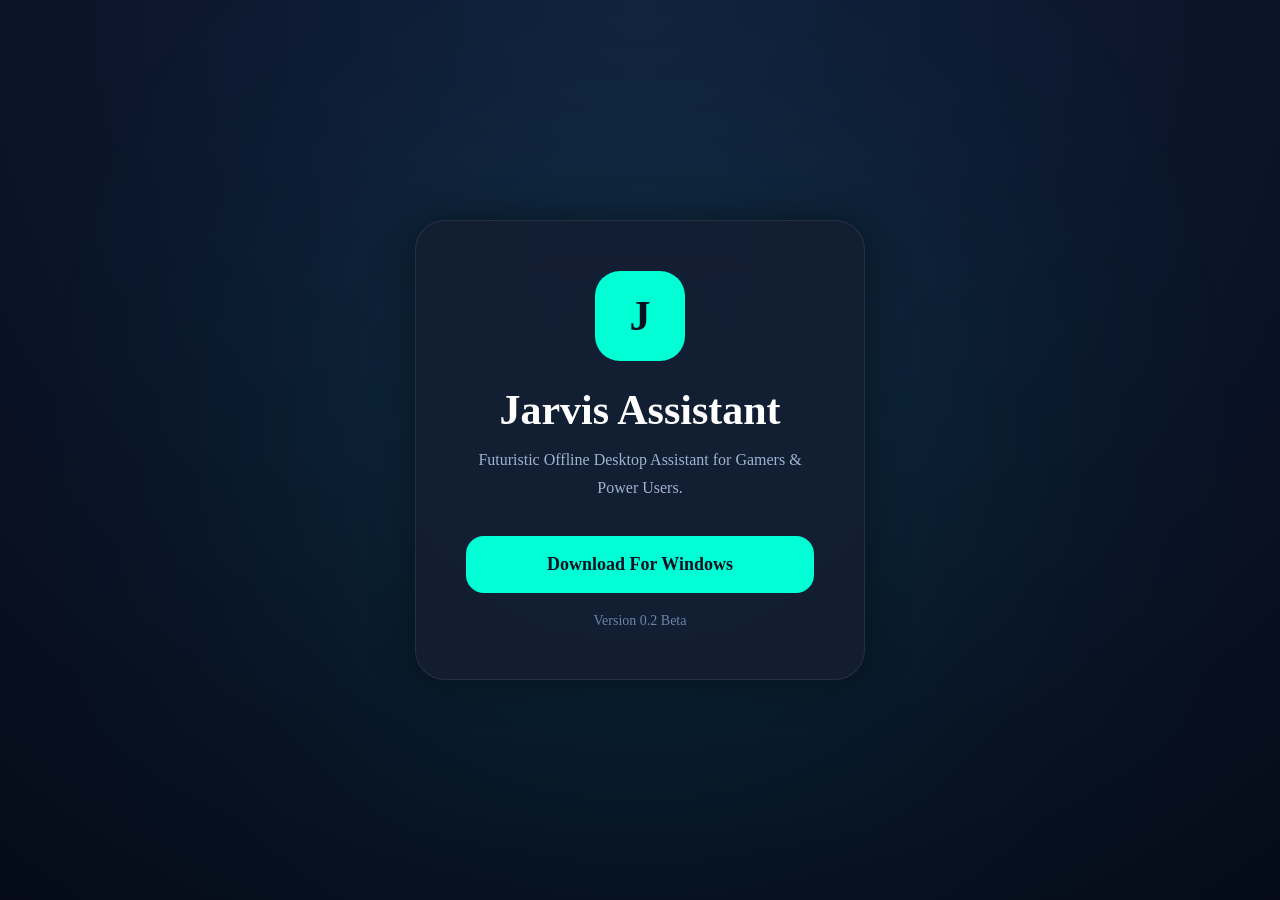
==== index.html @ fdf376cb "Add files via upload" ====
<!DOCTYPE html>
<html lang="en">

<head>

    <meta charset="UTF-8">
    <meta name="viewport" content="width=device-width, initial-scale=1.0">

    <title>Jarvis Assistant</title>

    <style>

        *{
            margin:0;
            padding:0;
            box-sizing:border-box;
        }

        body{

            background:
            radial-gradient(circle at top,#12203d,#050b18);

            color:white;

            font-family:"Segoe UI";

            min-height:100vh;

            display:flex;

            justify-content:center;

            align-items:center;

            overflow:hidden;
        }

        .background-glow{

            position:absolute;

            width:500px;
            height:500px;

            background:#00ffd5;

            filter:blur(180px);

            opacity:0.15;

            border-radius:50%;
        }

        .card{

            position:relative;

            width:450px;

            background:rgba(20,30,50,0.85);

            border:1px solid rgba(255,255,255,0.08);

            backdrop-filter:blur(20px);

            border-radius:30px;

            padding:50px;

            text-align:center;

            box-shadow:
            0 0 40px rgba(0,0,0,0.4);
        }

        .logo{

            width:90px;
            height:90px;

            margin:auto;
            margin-bottom:25px;

            border-radius:25px;

            background:#00ffd5;

            color:#081120;

            display:flex;

            align-items:center;
            justify-content:center;

            font-size:42px;
            font-weight:bold;
        }

        h1{

            font-size:42px;

            margin-bottom:12px;
        }

        p{

            color:#9fb3d1;

            line-height:1.7;

            margin-bottom:35px;
        }

        .download-btn{

            display:inline-block;

            width:100%;

            padding:18px;

            border-radius:18px;

            text-decoration:none;

            background:#00ffd5;

            color:#081120;

            font-weight:bold;

            font-size:18px;

            transition:0.25s;
        }

        .download-btn:hover{

            transform:translateY(-4px);

            box-shadow:
            0 0 25px rgba(0,255,213,0.5);
        }

        .version{

            display:inline-block;

            margin-top:20px;

            color:#6f85a8;

            font-size:14px;

            text-decoration:none;

            transition:0.2s;
        }

.version:hover{

    color:#00ffd5;
}

    </style>

</head>

<body>

    <div class="background-glow"></div>

    <div class="card">

        <div class="logo">
            J
        </div>

        <h1>Jarvis Assistant</h1>

        <p>
            Futuristic Offline Desktop Assistant
            for Gamers & Power Users.
        </p>

        <a class="download-btn"
           href="JarvisAssistant.exe"
           download>

           Download For Windows

        </a>

        <a class="version"
            href="about.html">

            Version 0.2 Beta

        </a>

    </div>

</body>

</html>
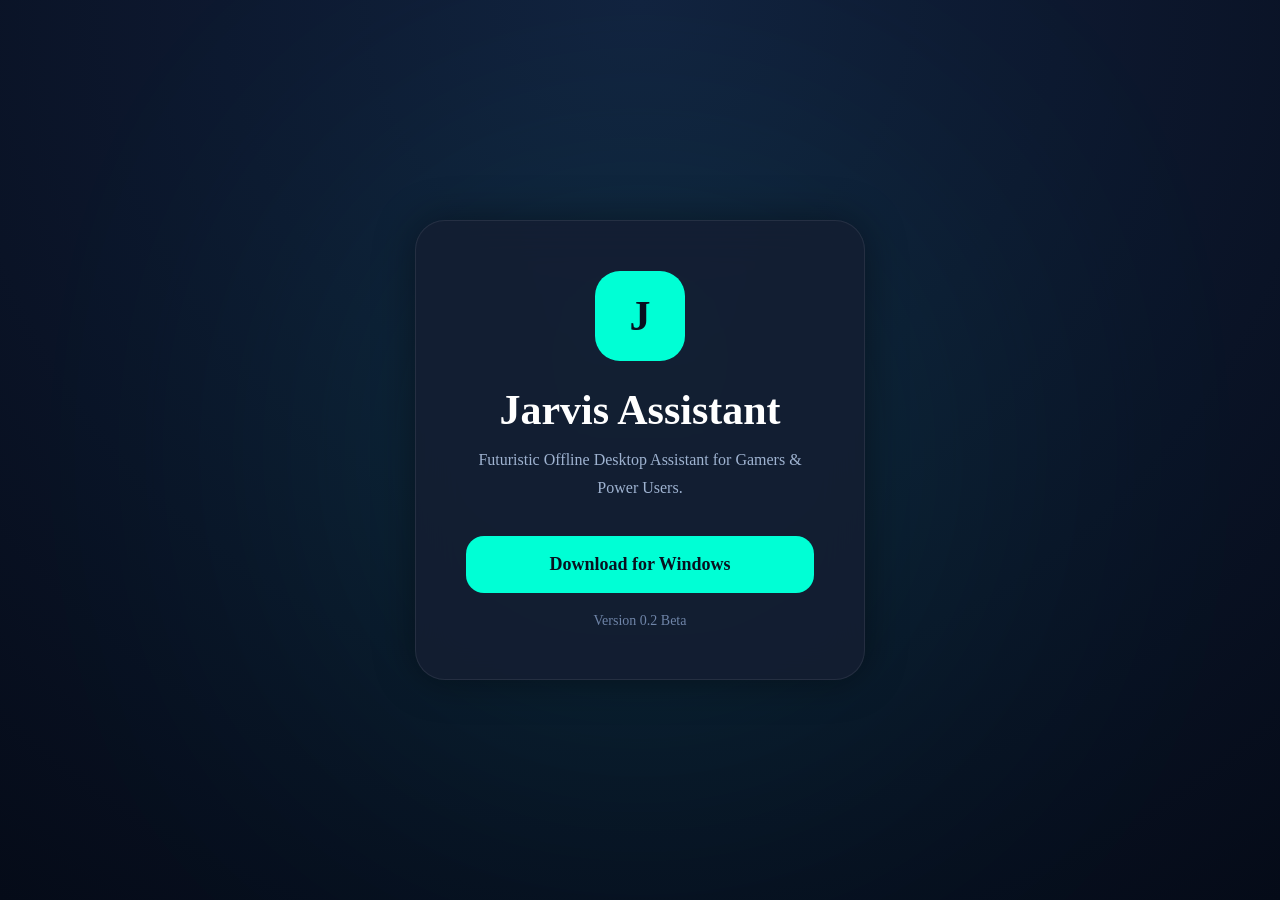
==== commit f48da805: "Update index.html" ====
--- a/index.html
+++ b/index.html
@@ -186,10 +186,9 @@
         </p>
 
         <a class="download-btn"
-           href="JarvisAssistant.exe"
-           download>
-
-           Download For Windows
+        href="https://github.com/sutharvandan999/jarvis-assistant2/releases/download/v0.1/JarvisAssistant.exe">
+
+        Download for Windows
 
         </a>
 
@@ -204,4 +203,4 @@
 
 </body>
 
-</html>+</html>
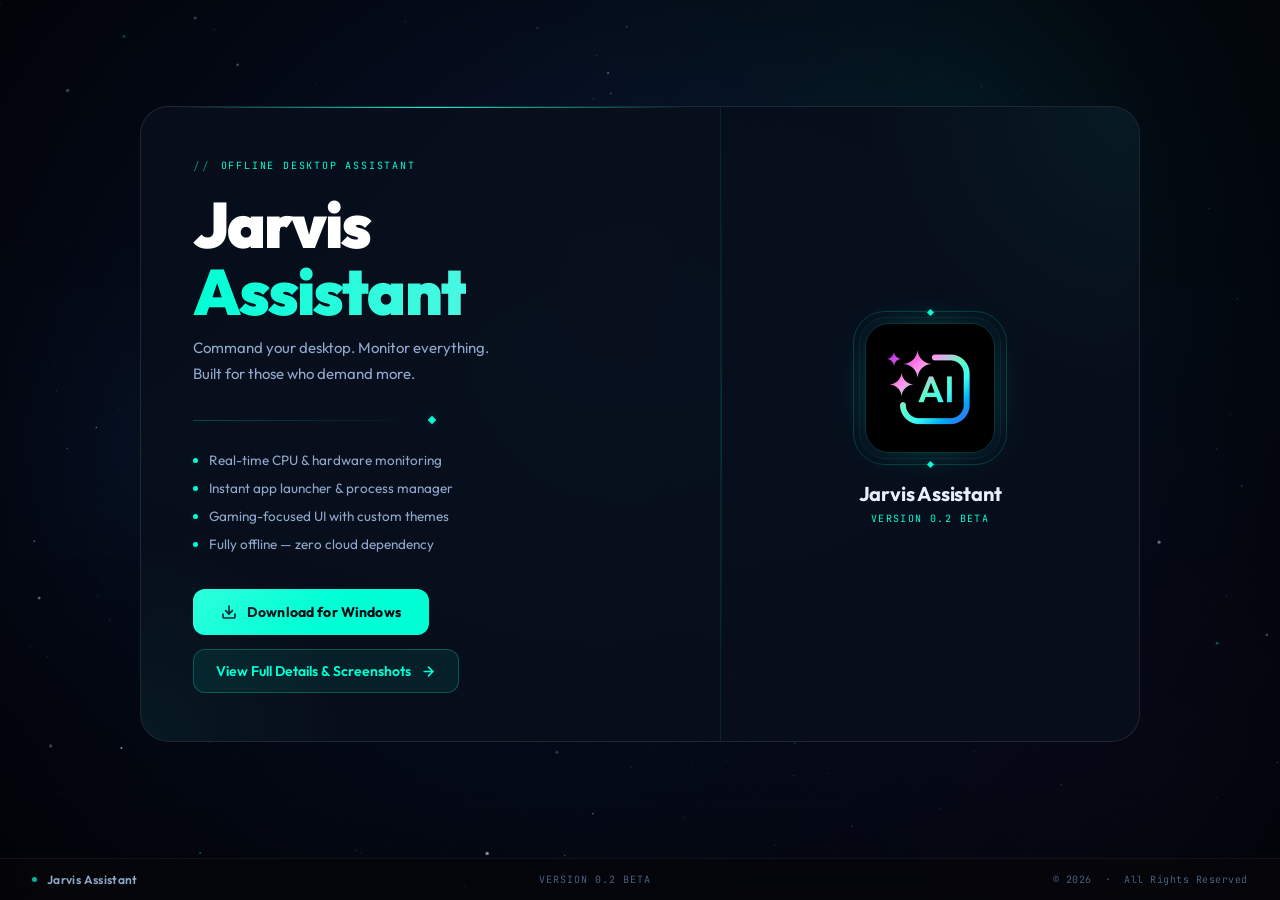
==== commit 2f25ff59: "Revamp index.html with new design and features Updated layout, styles, and features for Jarvis Assis" ====
--- a/index.html
+++ b/index.html
@@ -1,206 +1,528 @@
 <!DOCTYPE html>
 <html lang="en">
-
 <head>
-
-    <meta charset="UTF-8">
-    <meta name="viewport" content="width=device-width, initial-scale=1.0">
-
-    <title>Jarvis Assistant</title>
-
-    <style>
-
-        *{
-            margin:0;
-            padding:0;
-            box-sizing:border-box;
-        }
-
-        body{
-
-            background:
-            radial-gradient(circle at top,#12203d,#050b18);
-
-            color:white;
-
-            font-family:"Segoe UI";
-
-            min-height:100vh;
-
-            display:flex;
-
-            justify-content:center;
-
-            align-items:center;
-
-            overflow:hidden;
-        }
-
-        .background-glow{
-
-            position:absolute;
-
-            width:500px;
-            height:500px;
-
-            background:#00ffd5;
-
-            filter:blur(180px);
-
-            opacity:0.15;
-
-            border-radius:50%;
-        }
-
-        .card{
-
-            position:relative;
-
-            width:450px;
-
-            background:rgba(20,30,50,0.85);
-
-            border:1px solid rgba(255,255,255,0.08);
-
-            backdrop-filter:blur(20px);
-
-            border-radius:30px;
-
-            padding:50px;
-
-            text-align:center;
-
-            box-shadow:
-            0 0 40px rgba(0,0,0,0.4);
-        }
-
-        .logo{
-
-            width:90px;
-            height:90px;
-
-            margin:auto;
-            margin-bottom:25px;
-
-            border-radius:25px;
-
-            background:#00ffd5;
-
-            color:#081120;
-
-            display:flex;
-
-            align-items:center;
-            justify-content:center;
-
-            font-size:42px;
-            font-weight:bold;
-        }
-
-        h1{
-
-            font-size:42px;
-
-            margin-bottom:12px;
-        }
-
-        p{
-
-            color:#9fb3d1;
-
-            line-height:1.7;
-
-            margin-bottom:35px;
-        }
-
-        .download-btn{
-
-            display:inline-block;
-
-            width:100%;
-
-            padding:18px;
-
-            border-radius:18px;
-
-            text-decoration:none;
-
-            background:#00ffd5;
-
-            color:#081120;
-
-            font-weight:bold;
-
-            font-size:18px;
-
-            transition:0.25s;
-        }
-
-        .download-btn:hover{
-
-            transform:translateY(-4px);
-
-            box-shadow:
-            0 0 25px rgba(0,255,213,0.5);
-        }
-
-        .version{
-
-            display:inline-block;
-
-            margin-top:20px;
-
-            color:#6f85a8;
-
-            font-size:14px;
-
-            text-decoration:none;
-
-            transition:0.2s;
-        }
-
-.version:hover{
-
-    color:#00ffd5;
-}
-
-    </style>
-
+<meta charset="UTF-8">
+<meta name="viewport" content="width=device-width, initial-scale=1.0">
+<title>Jarvis Assistant</title>
+<link href="https://fonts.googleapis.com/css2?family=Outfit:wght@300;400;500;600;700;800;900&family=JetBrains+Mono:wght@400;500&display=swap" rel="stylesheet">
+<style>
+:root {
+  --teal:        #00ffd5;
+  --teal-2:      #00c9a7;
+  --teal-glow:   rgba(0,255,213,0.18);
+  --teal-dim:    rgba(0,255,213,0.08);
+  --teal-border: rgba(0,255,213,0.25);
+  --bg:          #04080f;
+  --bg2:         #080f1c;
+  --bg3:         #0d1828;
+  --border:      rgba(255,255,255,0.06);
+  --border-md:   rgba(255,255,255,0.10);
+  --text:        #eaf0fb;
+  --text-2:      #8fa8cc;
+  --text-3:      #4a6080;
+  --font-h:      'Outfit', sans-serif;
+  --font-mono:   'JetBrains Mono', monospace;
+}
+*,*::before,*::after{margin:0;padding:0;box-sizing:border-box}
+html{scroll-behavior:smooth}
+
+body {
+  background: radial-gradient(ellipse at 50% 0%, #08142e 0%, #020408 60%);
+  color: var(--text);
+  font-family: var(--font-h);
+  min-height: 100vh;
+  overflow: hidden;
+  display: flex;
+  align-items: center;
+  justify-content: center;
+  padding-bottom: 52px;
+}
+
+/* ── GRAIN ── */
+body::before {
+  content:'';
+  position:fixed;inset:0;
+  background-image:url("data:image/svg+xml,%3Csvg viewBox='0 0 200 200' xmlns='http://www.w3.org/2000/svg'%3E%3Cfilter id='n'%3E%3CfeTurbulence type='fractalNoise' baseFrequency='0.85' numOctaves='4' stitchTiles='stitch'/%3E%3C/filter%3E%3Crect width='100%25' height='100%25' filter='url(%23n)'/%3E%3C/svg%3E");
+  opacity:0.04;z-index:0;pointer-events:none;
+}
+
+/* ── CANVAS ── */
+#bg-canvas{position:fixed;inset:0;z-index:0;pointer-events:none}
+
+/* ══════════════════════════════════
+   SPLIT LAYOUT — left text / right logo
+══════════════════════════════════ */
+.layout {
+  position:relative;z-index:10;
+  width:min(1000px, 96vw);
+  display:grid;
+  grid-template-columns: 1fr 420px;
+  gap:0;
+  min-height:min(560px, 90vh);
+  animation: pageIn .9s cubic-bezier(.22,1,.36,1) both;
+}
+@keyframes pageIn{
+  from{opacity:0;transform:translateY(20px)}
+  to{opacity:1;transform:none}
+}
+
+/* ── LEFT PANEL ── */
+.left {
+  padding: 52px 50px 48px 52px;
+  display:flex;flex-direction:column;justify-content:center;
+  border: 1px solid var(--border-md);
+  border-right: none;
+  border-radius: 28px 0 0 28px;
+  background: rgba(8,15,28,0.88);
+  backdrop-filter:blur(30px);
+  position:relative;overflow:hidden;
+}
+.left::before {
+  content:'';
+  position:absolute;top:0;left:32px;right:32px;height:1px;
+  background:linear-gradient(90deg,transparent,var(--teal),transparent);
+}
+.left::after {
+  content:'';
+  position:absolute;bottom:0;left:0;
+  width:200px;height:200px;
+  background:radial-gradient(circle at bottom left,rgba(0,255,213,0.05),transparent 70%);
+  pointer-events:none;
+}
+
+.eyebrow {
+  font-family:var(--font-mono);
+  font-size:10px;letter-spacing:.18em;text-transform:uppercase;
+  color:var(--teal);opacity:.8;
+  margin-bottom:18px;
+  display:flex;align-items:center;gap:10px;
+  animation: fadeUp .6s .15s both;
+}
+.eyebrow::before{content:'//';opacity:.5;font-size:11px}
+
+h1 {
+  font-family:var(--font-h);
+  font-size:clamp(40px,5.5vw,64px);
+  font-weight:900;
+  letter-spacing:-.03em;
+  line-height:1.05;
+  margin-bottom:10px;
+  animation: fadeUp .6s .22s both;
+}
+h1 .white{color:#fff}
+h1 .teal{
+  background:linear-gradient(90deg,var(--teal),#4af7e2);
+  -webkit-background-clip:text;-webkit-text-fill-color:transparent;background-clip:text;
+}
+
+.tagline {
+  font-size:15px;font-weight:400;
+  color:var(--text-2);line-height:1.75;
+  margin-bottom:30px;
+  animation: fadeUp .6s .29s both;
+}
+
+/* decorative rule */
+.rule {
+  display:flex;align-items:center;gap:12px;
+  margin-bottom:28px;
+  animation: fadeUp .6s .34s both;
+}
+.rule-line{flex:1;height:1px;background:linear-gradient(to right,rgba(0,255,213,0.25),transparent)}
+.rule-diamond {
+  width:6px;height:6px;
+  background:var(--teal);
+  transform:rotate(45deg);
+  flex-shrink:0;
+  box-shadow:0 0 8px var(--teal-glow);
+}
+
+/* feature list */
+.features {
+  display:flex;flex-direction:column;gap:10px;
+  margin-bottom:36px;
+  animation: fadeUp .6s .38s both;
+}
+.feat-item {
+  display:flex;align-items:center;gap:11px;
+  font-size:13.5px;color:var(--text-2);font-weight:400;
+}
+.feat-item::before {
+  content:'';width:5px;height:5px;border-radius:50%;
+  background:var(--teal);flex-shrink:0;
+  box-shadow:0 0 6px var(--teal-glow);
+}
+
+/* download button */
+.dl-btn {
+  display:inline-flex;align-items:center;gap:10px;
+  padding:14px 28px;
+  background:var(--teal);
+  color:#04080f;
+  font-family:var(--font-h);font-size:14px;font-weight:700;
+  letter-spacing:.01em;
+  border-radius:12px;
+  text-decoration:none;
+  position:relative;overflow:hidden;
+  transition:all .22s;
+  align-self:flex-start;
+  animation: fadeUp .6s .44s both;
+}
+.dl-btn::after {
+  content:'';
+  position:absolute;inset:0;
+  background:linear-gradient(135deg,rgba(255,255,255,.18) 0%,transparent 55%);
+  pointer-events:none;
+}
+.dl-btn:hover{
+  transform:translateY(-3px);
+  box-shadow:0 16px 44px var(--teal-glow),0 0 0 1px var(--teal-2);
+}
+.dl-btn:active{transform:translateY(0)}
+.dl-btn svg{flex-shrink:0;transition:transform .22s}
+.dl-btn:hover svg{transform:translateY(2px)}
+
+/* about link */
+.about-link {
+  margin-top:14px;
+  display:inline-flex;align-items:center;gap:10px;
+  padding:12px 22px;
+  font-family:var(--font-h);font-size:14px;font-weight:600;
+  color:var(--teal);
+  text-decoration:none;
+  border:1px solid var(--teal-border);
+  border-radius:12px;
+  background:var(--teal-dim);
+  transition:all .25s;
+  animation: fadeUp .6s .5s both;
+  align-self:flex-start;
+}
+.about-link:hover{
+  background:rgba(0,255,213,0.14);
+  border-color:rgba(0,255,213,0.5);
+  color:#fff;
+  transform:translateY(-2px);
+  box-shadow:0 8px 28px var(--teal-glow);
+}
+.about-link svg{transition:transform .25s;flex-shrink:0}
+.about-link:hover svg{transform:translateX(4px)}
+
+/* ── RIGHT PANEL ── */
+.right {
+  border:1px solid var(--border-md);
+  border-left:1px solid rgba(0,255,213,0.1);
+  border-radius:0 28px 28px 0;
+  background:rgba(8,15,28,0.92);
+  backdrop-filter:blur(30px);
+  display:flex;flex-direction:column;
+  align-items:center;justify-content:center;
+  position:relative;overflow:hidden;
+  padding:48px 40px;
+}
+.right::before {
+  content:'';
+  position:absolute;top:40px;bottom:40px;left:0;width:1px;
+  background:linear-gradient(to bottom,transparent,rgba(0,255,213,0.15),transparent);
+}
+.right::after {
+  content:'';
+  position:absolute;top:0;right:0;
+  width:280px;height:280px;
+  background:radial-gradient(circle at top right,rgba(0,255,213,0.05),transparent 70%);
+  pointer-events:none;
+}
+
+/* logo presentation */
+.logo-stage {
+  position:relative;
+  width:130px;height:130px;
+  margin-bottom:28px;
+  animation: logoIn 1s .2s cubic-bezier(.22,1,.36,1) both;
+}
+@keyframes logoIn{
+  from{opacity:0;transform:scale(0.75) rotate(-12deg)}
+  to{opacity:1;transform:none}
+}
+.logo-glow {
+  position:absolute;inset:-24px;border-radius:50%;
+  background:radial-gradient(circle,rgba(0,255,213,0.12),transparent 70%);
+  animation:breathe 4s ease-in-out infinite;
+}
+@keyframes breathe{
+  0%,100%{transform:scale(1);opacity:.7}
+  50%{transform:scale(1.12);opacity:1}
+}
+.logo-ring-outer {
+  position:absolute;inset:-12px;border-radius:32px;
+  border:1px solid rgba(0,255,213,0.18);
+  animation:spinSlow 18s linear infinite;
+}
+.logo-ring-outer::before,
+.logo-ring-outer::after {
+  content:'';
+  position:absolute;width:5px;height:5px;
+  background:var(--teal);transform:rotate(45deg);
+  box-shadow:0 0 7px var(--teal-glow);
+}
+.logo-ring-outer::before{top:-2.5px;left:50%;margin-left:-2.5px}
+.logo-ring-outer::after{bottom:-2.5px;left:50%;margin-left:-2.5px}
+@keyframes spinSlow{to{transform:rotate(360deg)}}
+.logo-ring-inner {
+  position:absolute;inset:-6px;border-radius:28px;
+  border:1px solid rgba(0,255,213,0.08);
+  animation:spinSlow 10s linear infinite reverse;
+}
+.logo-img {
+  width:130px;height:130px;border-radius:24px;
+  object-fit:cover;
+  border:1px solid rgba(0,255,213,0.15);
+  position:relative;z-index:2;
+  box-shadow:0 0 36px rgba(0,255,213,0.1),inset 0 1px 0 rgba(255,255,255,0.06);
+}
+.logo-fallback {
+  width:130px;height:130px;border-radius:24px;
+  background:linear-gradient(135deg,rgba(0,255,213,.12),rgba(37,99,235,.08));
+  border:1px solid rgba(0,255,213,0.15);
+  display:flex;align-items:center;justify-content:center;
+  font-family:var(--font-h);font-size:52px;font-weight:900;
+  color:var(--teal);position:relative;z-index:2;
+}
+
+/* product name under logo */
+.product-name {
+  font-family:var(--font-h);font-size:20px;font-weight:700;
+  letter-spacing:-.01em;color:var(--text);
+  margin-bottom:6px;text-align:center;
+  animation: fadeUp .6s .4s both;
+}
+.product-ver {
+  font-family:var(--font-mono);font-size:10px;
+  letter-spacing:.14em;text-transform:uppercase;
+  color:var(--teal);opacity:.7;
+  text-align:center;
+  animation: fadeUp .6s .46s both;
+}
+
+/* ── FOOTER ── */
+.footer {
+  position:fixed;bottom:0;left:0;right:0;
+  z-index:20;
+  display:flex;align-items:center;justify-content:space-between;
+  padding:13px 32px;
+  background:rgba(6,6,10,0.72);
+  backdrop-filter:blur(16px);
+  border-top:1px solid rgba(255,255,255,0.05);
+}
+.footer-left {
+  display:flex;align-items:center;gap:10px;
+}
+.footer-dot {
+  width:5px;height:5px;border-radius:50%;
+  background:var(--teal);opacity:.7;
+  box-shadow:0 0 6px var(--teal-glow);
+}
+.footer-brand {
+  font-family:var(--font-body);font-size:12px;font-weight:600;
+  color:var(--text-2);letter-spacing:.03em;
+}
+.footer-center {
+  font-family:var(--font-mono);font-size:10px;
+  letter-spacing:.1em;text-transform:uppercase;
+  color:var(--text-3);
+}
+.footer-right {
+  font-family:var(--font-mono);font-size:10px;
+  color:var(--text-3);letter-spacing:.05em;
+}
+
+@keyframes fadeUp{
+  from{opacity:0;transform:translateY(12px)}
+  to{opacity:1;transform:none}
+}
+
+/* ── RESPONSIVE ── */
+@media(max-width:760px){
+  .layout{grid-template-columns:1fr;min-height:auto;max-height:95vh;overflow-y:auto}
+  .left{border-right:1px solid var(--border-md);border-bottom:none;border-radius:24px 24px 0 0;padding:40px 28px 32px}
+  .right{border-left:1px solid var(--border-md);border-radius:0 0 24px 24px;padding:36px 28px 40px}
+  .right::before{display:none}
+  .dl-btn{align-self:stretch;justify-content:center}
+  .about-link{align-self:stretch;justify-content:center}
+  .footer-center{display:none}
+}
+</style>
 </head>
-
 <body>
 
-    <div class="background-glow"></div>
-
-    <div class="card">
-
-        <div class="logo">
-            J
-        </div>
-
-        <h1>Jarvis Assistant</h1>
-
-        <p>
-            Futuristic Offline Desktop Assistant
-            for Gamers & Power Users.
-        </p>
-
-        <a class="download-btn"
-        href="https://github.com/sutharvandan999/jarvis-assistant2/releases/download/v0.1/JarvisAssistant.exe">
-
-        Download for Windows
-
-        </a>
-
-        <a class="version"
-            href="about.html">
-
-            Version 0.2 Beta
-
-        </a>
-
+<canvas id="bg-canvas"></canvas>
+
+<div class="layout">
+
+  <!-- ══ LEFT — HERO TEXT ══ -->
+  <div class="left">
+
+    <div class="eyebrow">Offline Desktop Assistant</div>
+
+    <h1>
+      <span class="white">Jarvis</span><br>
+      <span class="teal">Assistant</span>
+    </h1>
+
+    <p class="tagline">Command your desktop. Monitor everything.<br>Built for those who demand more.</p>
+
+    <div class="rule">
+      <div class="rule-line"></div>
+      <div class="rule-diamond"></div>
+      <div class="rule-line" style="background:linear-gradient(to left,var(--gold-border),transparent)"></div>
     </div>
 
+    <div class="features">
+      <div class="feat-item">Real-time CPU & hardware monitoring</div>
+      <div class="feat-item">Instant app launcher &amp; process manager</div>
+      <div class="feat-item">Gaming-focused UI with custom themes</div>
+      <div class="feat-item">Fully offline — zero cloud dependency</div>
+    </div>
+
+    <a class="dl-btn"
+       href="https://github.com/sutharvandan999/jarvis-assistant1/releases/download/v0.1/Jarvis.Assistant.exe">
+      <svg width="16" height="16" viewBox="0 0 24 24" fill="none" stroke="currentColor" stroke-width="2.5" stroke-linecap="round" stroke-linejoin="round">
+        <path d="M21 15v4a2 2 0 01-2 2H5a2 2 0 01-2-2v-4"/>
+        <polyline points="7 10 12 15 17 10"/>
+        <line x1="12" y1="15" x2="12" y2="3"/>
+      </svg>
+      Download for Windows
+    </a>
+
+    <a class="about-link" href="about.html">
+      View Full Details &amp; Screenshots
+      <svg width="15" height="15" viewBox="0 0 24 24" fill="none" stroke="currentColor" stroke-width="2.5" stroke-linecap="round" stroke-linejoin="round">
+        <line x1="5" y1="12" x2="19" y2="12"/><polyline points="12 5 19 12 12 19"/>
+      </svg>
+    </a>
+
+  </div>
+
+  <!-- ══ RIGHT — LOGO + STATS ══ -->
+  <div class="right">
+
+    <div class="logo-stage">
+      <div class="logo-glow"></div>
+      <div class="logo-ring-outer"></div>
+      <div class="logo-ring-inner"></div>
+      <img class="logo-img" src="assets/jarvis.ico" alt="Jarvis"
+           onerror="this.style.display='none';this.nextElementSibling.style.display='flex'">
+      <div class="logo-fallback" style="display:none">J</div>
+    </div>
+
+    <div class="product-name">Jarvis Assistant</div>
+    <div class="product-ver">Version 0.2 Beta</div>
+
+
+
+  </div>
+
+</div>
+
+<footer class="footer">
+  <div class="footer-left">
+    <div class="footer-dot"></div>
+    <span class="footer-brand">Jarvis Assistant</span>
+  </div>
+  <div class="footer-center">Version 0.2 Beta</div>
+  <div class="footer-right">© 2026 &nbsp;·&nbsp; All Rights Reserved</div>
+</footer>
+
+<script>
+const cv=document.getElementById('bg-canvas'),cx=cv.getContext('2d');
+let W,H;
+const resize=()=>{W=cv.width=innerWidth;H=cv.height=innerHeight;buildNebula();buildStars();};
+window.addEventListener('resize',resize);
+
+let nebCv,nebCx;
+function buildNebula(){
+  nebCv=document.createElement('canvas');nebCv.width=W;nebCv.height=H;
+  nebCx=nebCv.getContext('2d');
+  const base=nebCx.createRadialGradient(W*.5,H*.3,0,W*.5,H*.3,W*.85);
+  base.addColorStop(0,'rgba(8,20,46,1)');base.addColorStop(.4,'rgba(5,12,28,1)');base.addColorStop(1,'rgba(2,4,10,1)');
+  nebCx.fillStyle=base;nebCx.fillRect(0,0,W,H);
+  const n1=nebCx.createRadialGradient(W*.75,H*.15,0,W*.75,H*.15,W*.45);
+  n1.addColorStop(0,'rgba(0,255,213,0.09)');n1.addColorStop(.4,'rgba(0,180,150,0.04)');n1.addColorStop(1,'rgba(0,100,90,0)');
+  nebCx.fillStyle=n1;nebCx.fillRect(0,0,W,H);
+  const n2=nebCx.createRadialGradient(W*.1,H*.5,0,W*.1,H*.5,W*.55);
+  n2.addColorStop(0,'rgba(37,99,235,0.1)');n2.addColorStop(.35,'rgba(20,50,160,0.05)');n2.addColorStop(1,'rgba(10,20,80,0)');
+  nebCx.fillStyle=n2;nebCx.fillRect(0,0,W,H);
+  const n3=nebCx.createRadialGradient(W*.9,H*.85,0,W*.9,H*.85,W*.4);
+  n3.addColorStop(0,'rgba(120,60,220,0.07)');n3.addColorStop(.5,'rgba(80,30,160,0.03)');n3.addColorStop(1,'rgba(40,10,80,0)');
+  nebCx.fillStyle=n3;nebCx.fillRect(0,0,W,H);
+  const aurora=nebCx.createLinearGradient(0,H*.38,W,H*.55);
+  aurora.addColorStop(0,'rgba(0,255,213,0)');aurora.addColorStop(.2,'rgba(0,255,213,0.025)');
+  aurora.addColorStop(.5,'rgba(0,180,150,0.04)');aurora.addColorStop(.8,'rgba(37,99,235,0.025)');aurora.addColorStop(1,'rgba(37,99,235,0)');
+  nebCx.fillStyle=aurora;nebCx.fillRect(0,H*.32,W,H*.3);
+  const gx=W*.5,gy=H*.44;
+  nebCx.save();nebCx.strokeStyle='rgba(0,255,213,0.028)';nebCx.lineWidth=0.8;
+  for(let i=0;i<=18;i++){const bx=(i/18)*W;nebCx.beginPath();nebCx.moveTo(gx,gy);nebCx.lineTo(bx,H);nebCx.stroke();}
+  for(let r=0;r<10;r++){const t=Math.pow(r/9,1.8);const ly=gy+(H-gy)*t;const lx0=gx-(gx)*t,lx1=gx+(W-gx)*t;nebCx.beginPath();nebCx.moveTo(lx0,ly);nebCx.lineTo(lx1,ly);nebCx.stroke();}
+  nebCx.restore();
+  const vig=nebCx.createRadialGradient(W/2,H/2,H*.18,W/2,H/2,H*.95);
+  vig.addColorStop(0,'rgba(0,0,0,0)');vig.addColorStop(1,'rgba(0,0,0,0.68)');
+  nebCx.fillStyle=vig;nebCx.fillRect(0,0,W,H);
+}
+
+const LAYERS=[{count:300,rMin:.2,rMax:.6,aMax:.45,spd:.008},{count:130,rMin:.5,rMax:1.1,aMax:.65,spd:.012},{count:50,rMin:.9,rMax:1.9,aMax:.9,spd:.018}];
+let sf=[];
+function buildStars(){
+  sf=[];
+  LAYERS.forEach(l=>{
+    for(let i=0;i<l.count;i++){
+      const r=Math.random();
+      sf.push({x:Math.random()*W,y:Math.random()*H,r:l.rMin+Math.random()*(l.rMax-l.rMin),ba:(0.2+Math.random()*.8)*l.aMax,ph:Math.random()*Math.PI*2,sp:l.spd*(0.5+Math.random()),c:r<.08?'0,255,213':r<.14?'150,190,255':'220,235,255'});
+    }
+  });
+}
+let tick=0;
+function drawStars(){
+  tick+=.016;
+  sf.forEach(s=>{const a=s.ba*(0.5+0.5*Math.sin(s.ph+tick*s.sp));cx.beginPath();cx.arc(s.x,s.y,s.r,0,Math.PI*2);cx.fillStyle=`rgba(${s.c},${a})`;cx.fill();});
+}
+
+const ANG=35,RAD=ANG*Math.PI/180,CS=Math.cos(RAD),SN=Math.sin(RAD);
+class SS{
+  constructor(){this.alive=false}
+  spawn(){
+    this.alive=true;
+    const e=Math.random();
+    if(e<.7){this.x=Math.random()*W*1.4-W*.2;this.y=-10;}
+    else{this.x=-10;this.y=Math.random()*H*.5;}
+    this.spd=Math.random()*14+10;this.len=Math.random()*180+80;
+    this.w=Math.random()*1.5+0.6;this.life=0;this.ml=Math.floor((this.len+W)/this.spd)+20;
+    const r=Math.random();this.col=r<.55?'210,240,255':r<.85?'0,255,213':'120,160,255';
+  }
+  tick(){if(!this.alive)return;this.x+=this.spd*CS;this.y+=this.spd*SN;this.life++;if(this.x>W+60||this.y>H+60||this.life>this.ml)this.alive=false;}
+  draw(){
+    if(!this.alive)return;
+    const p=this.life/this.ml,a=Math.sin(p*Math.PI);
+    const tx=this.x-CS*this.len,ty=this.y-SN*this.len;
+    const g=cx.createLinearGradient(tx,ty,this.x,this.y);
+    g.addColorStop(0,`rgba(${this.col},0)`);g.addColorStop(.3,`rgba(${this.col},${a*.15})`);g.addColorStop(1,`rgba(${this.col},${a})`);
+    cx.save();cx.beginPath();cx.moveTo(tx,ty);cx.lineTo(this.x,this.y);cx.strokeStyle=g;cx.lineWidth=this.w;cx.lineCap='round';cx.stroke();
+    const fl=cx.createRadialGradient(this.x,this.y,0,this.x,this.y,this.w*3);
+    fl.addColorStop(0,`rgba(255,255,255,${a*.9})`);fl.addColorStop(.4,`rgba(${this.col},${a*.5})`);fl.addColorStop(1,`rgba(${this.col},0)`);
+    cx.beginPath();cx.arc(this.x,this.y,this.w*3,0,Math.PI*2);cx.fillStyle=fl;cx.fill();cx.restore();
+  }
+}
+const pool=Array.from({length:6},()=>new SS());
+let nextS=Date.now()+Math.random()*2000+800;
+function maybeSpawn(){const now=Date.now();if(now<nextS)return;const s=pool.find(s=>!s.alive);if(s)s.spawn();nextS=now+Math.random()*3700+800;}
+
+resize();
+function loop(){
+  cx.clearRect(0,0,W,H);
+  cx.drawImage(nebCv,0,0);
+  drawStars();maybeSpawn();
+  pool.forEach(s=>{s.tick();s.draw();});
+  requestAnimationFrame(loop);
+}
+loop();
+</script>
 </body>
-
 </html>
